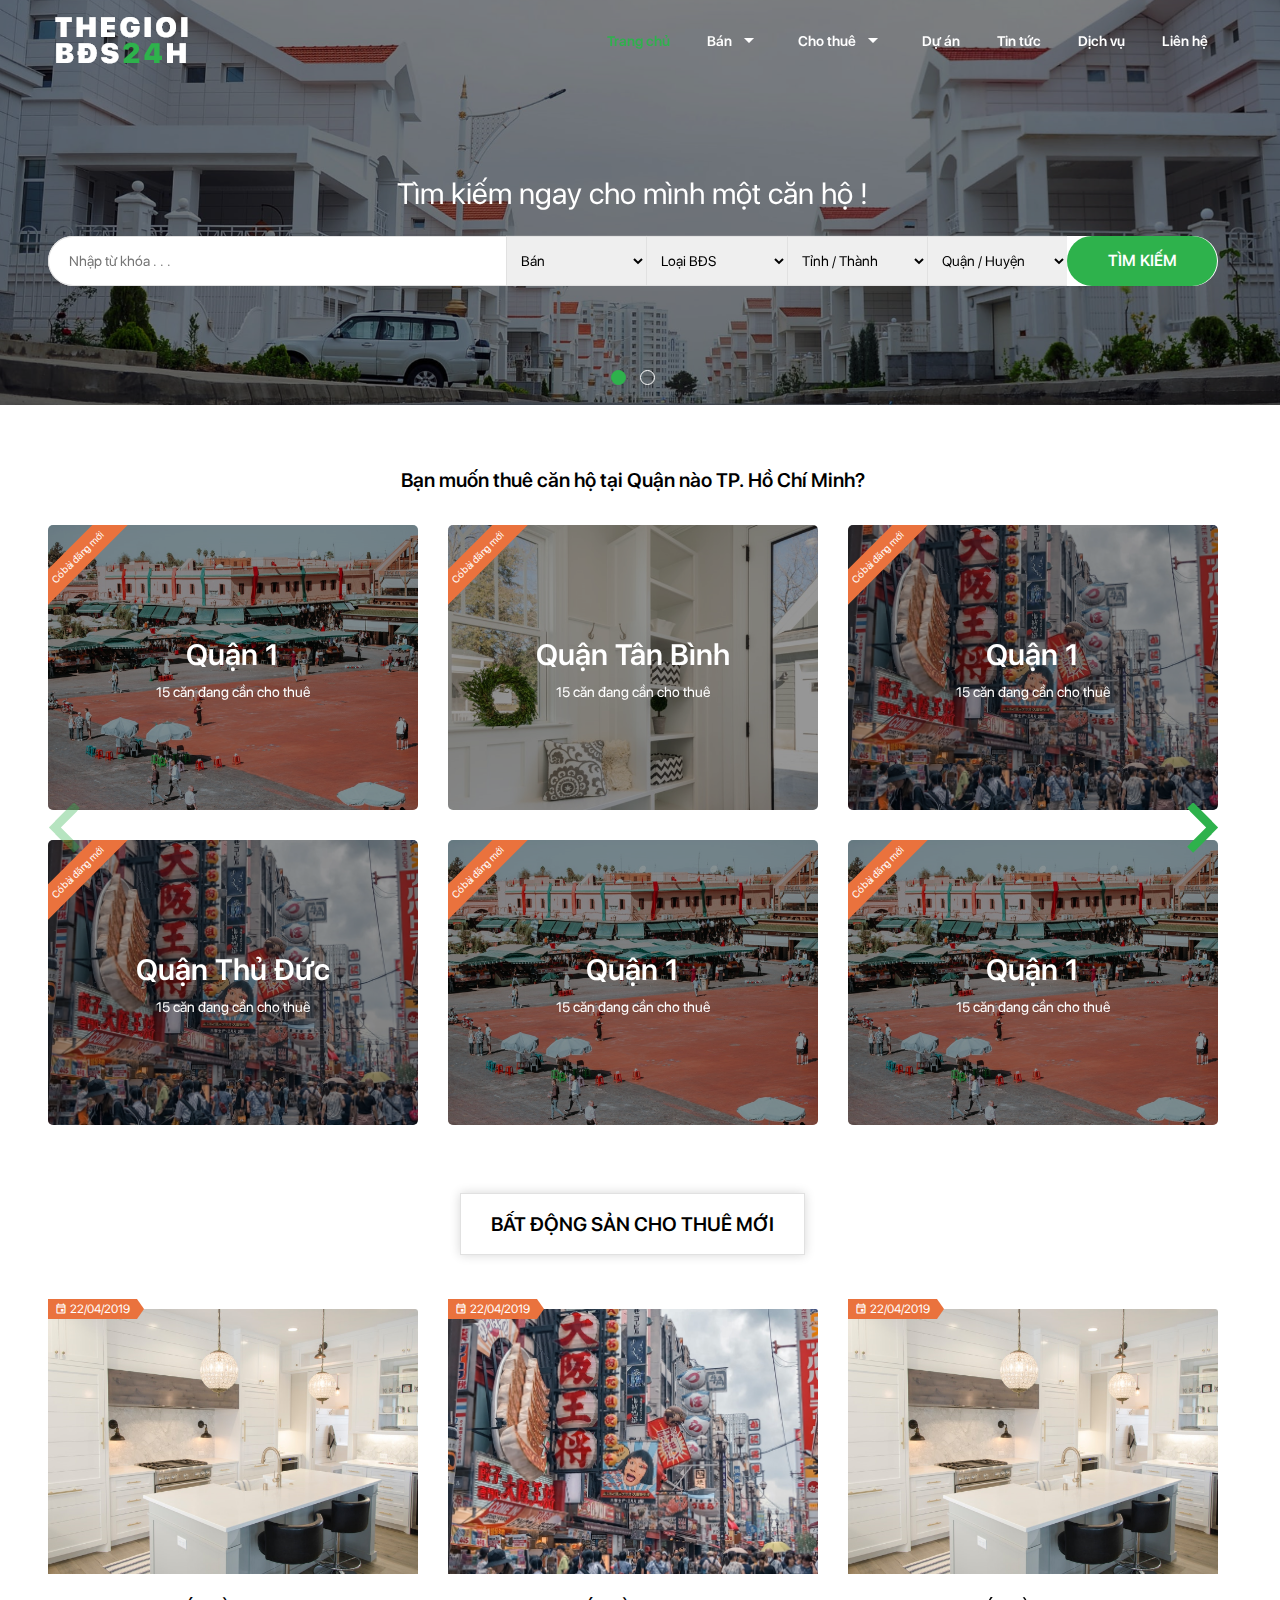
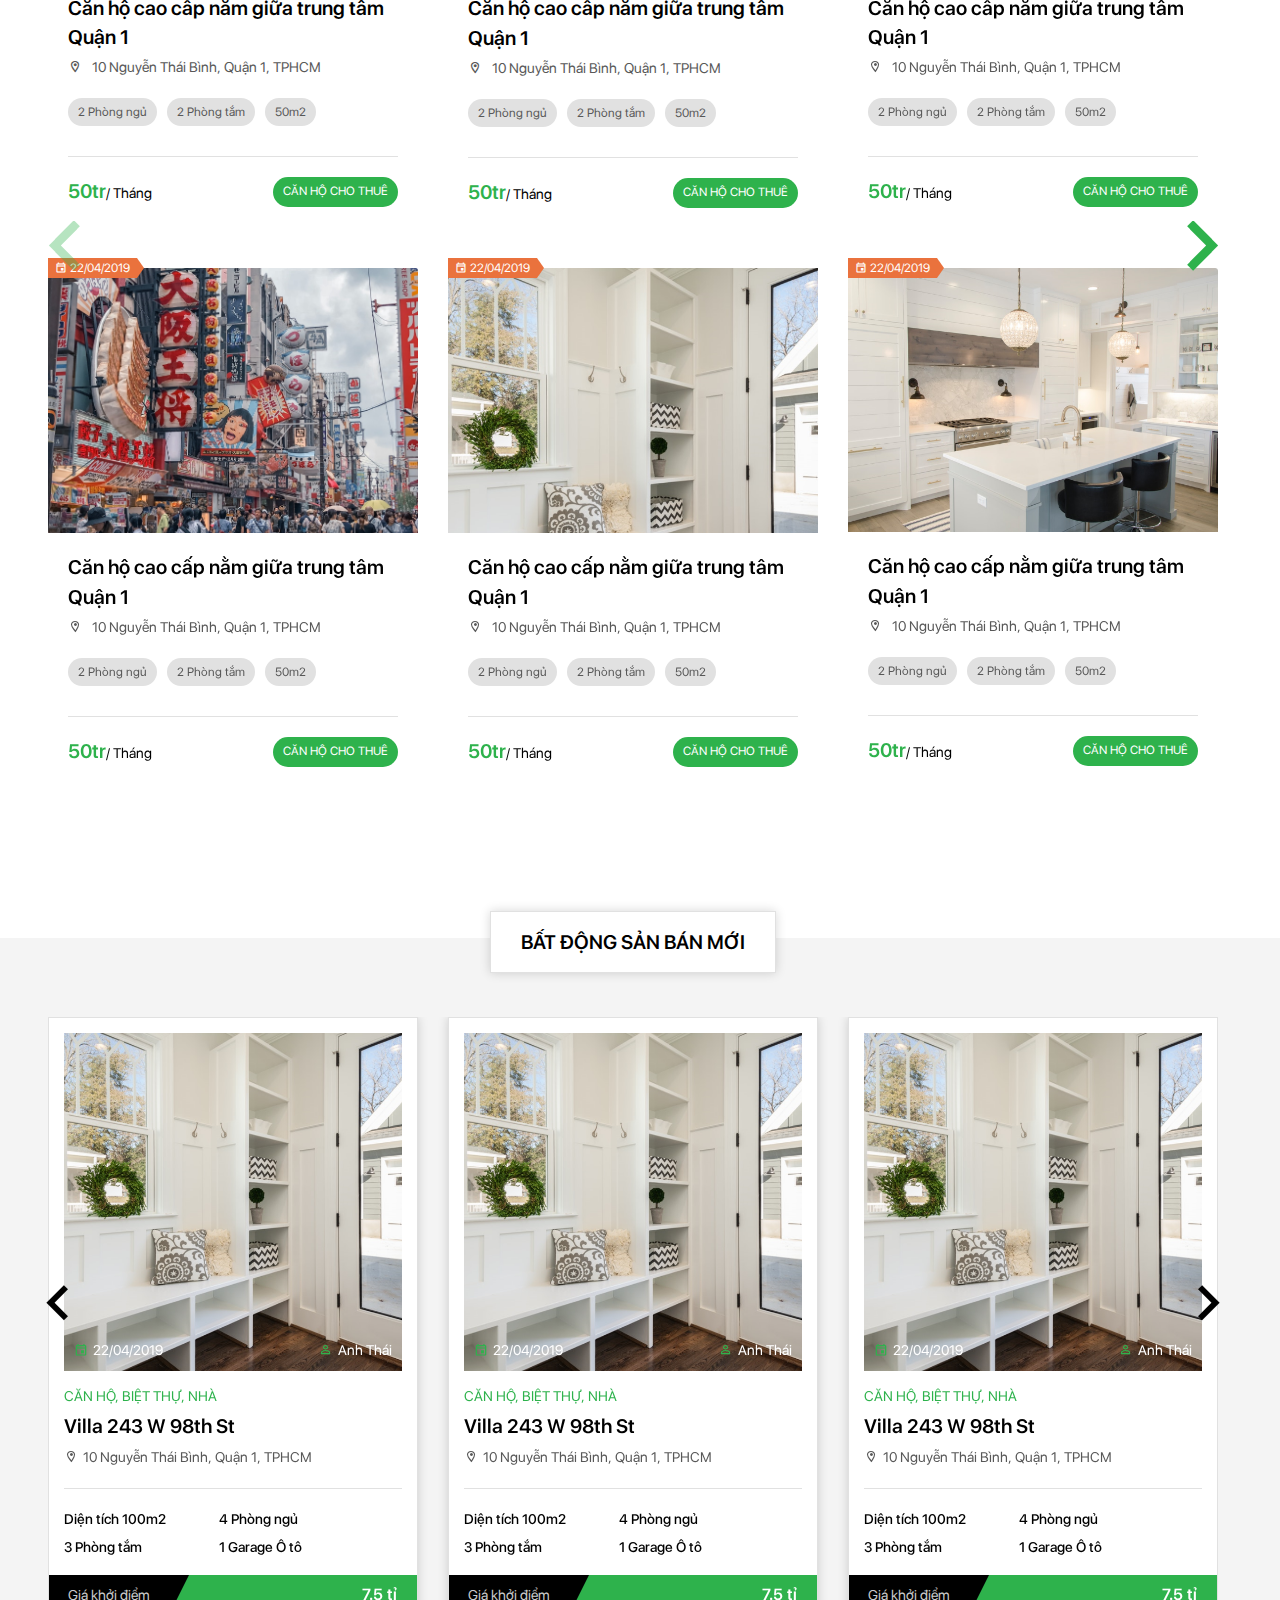
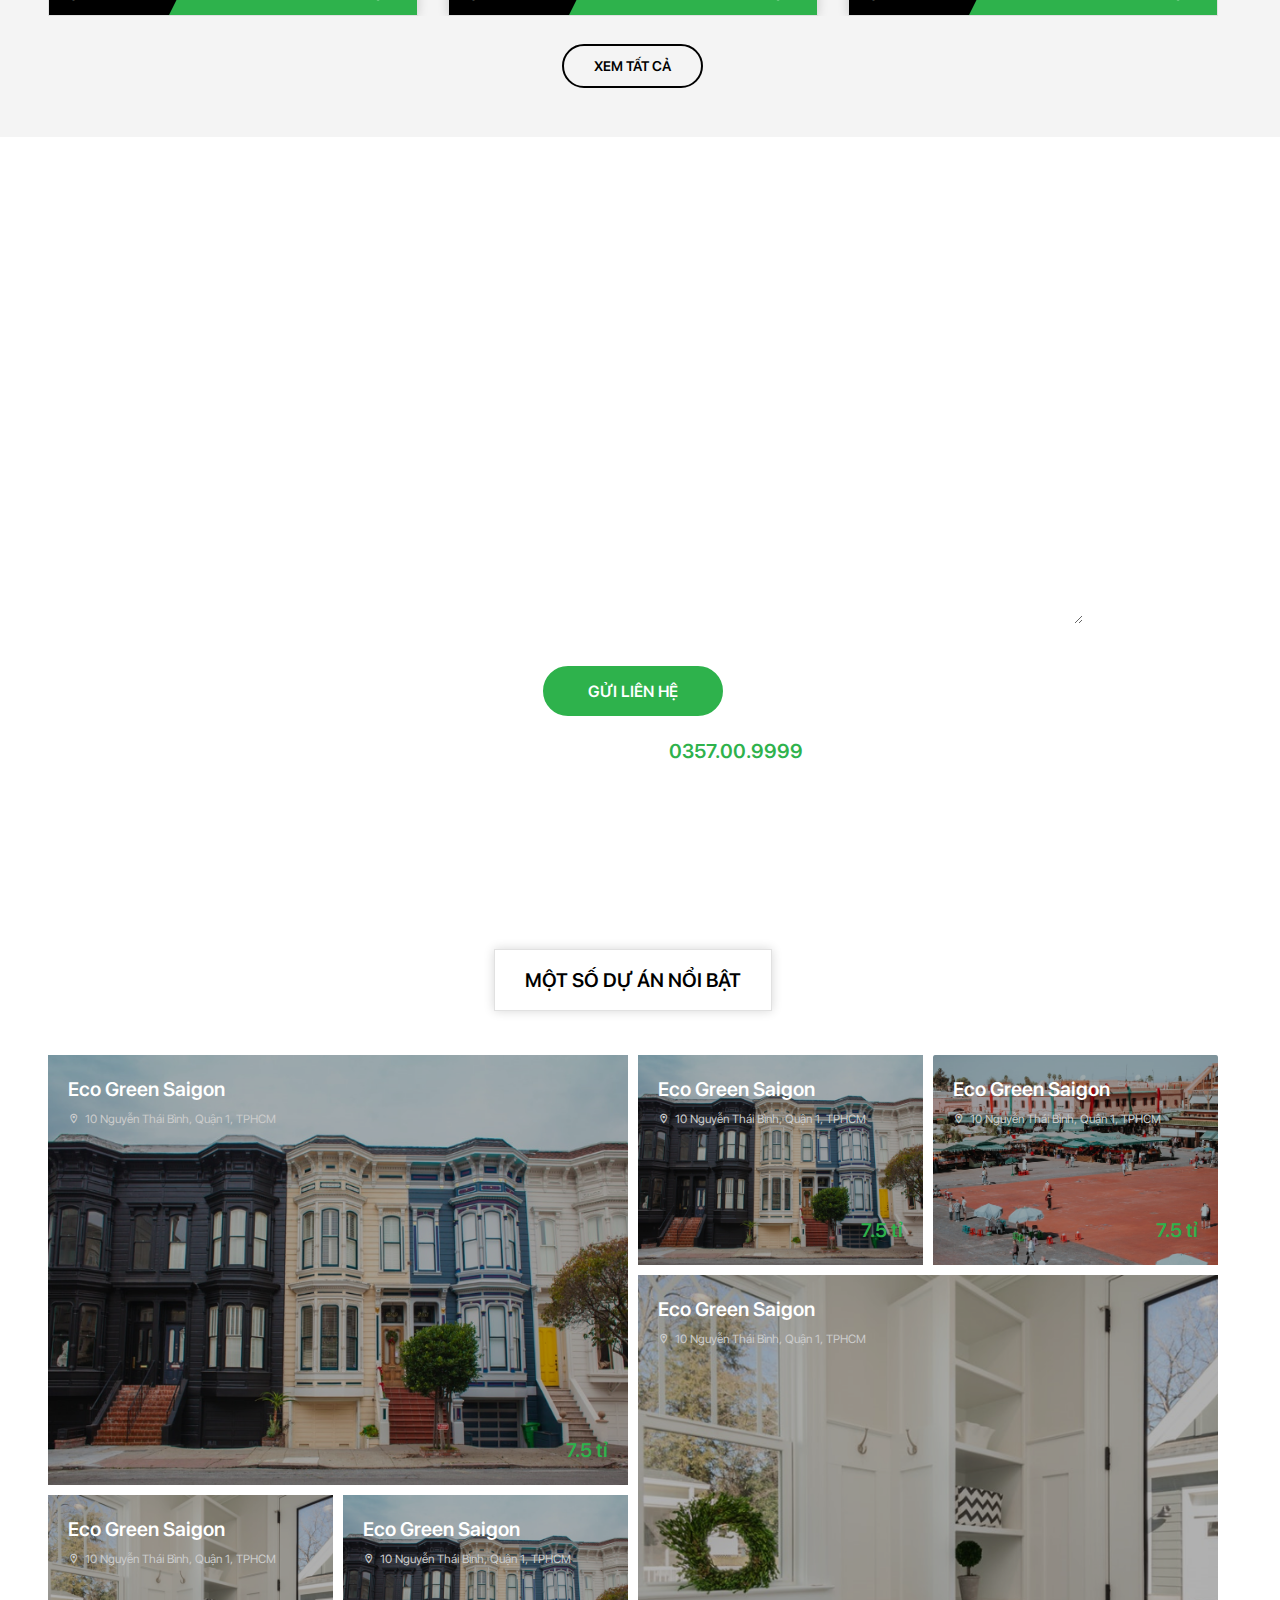
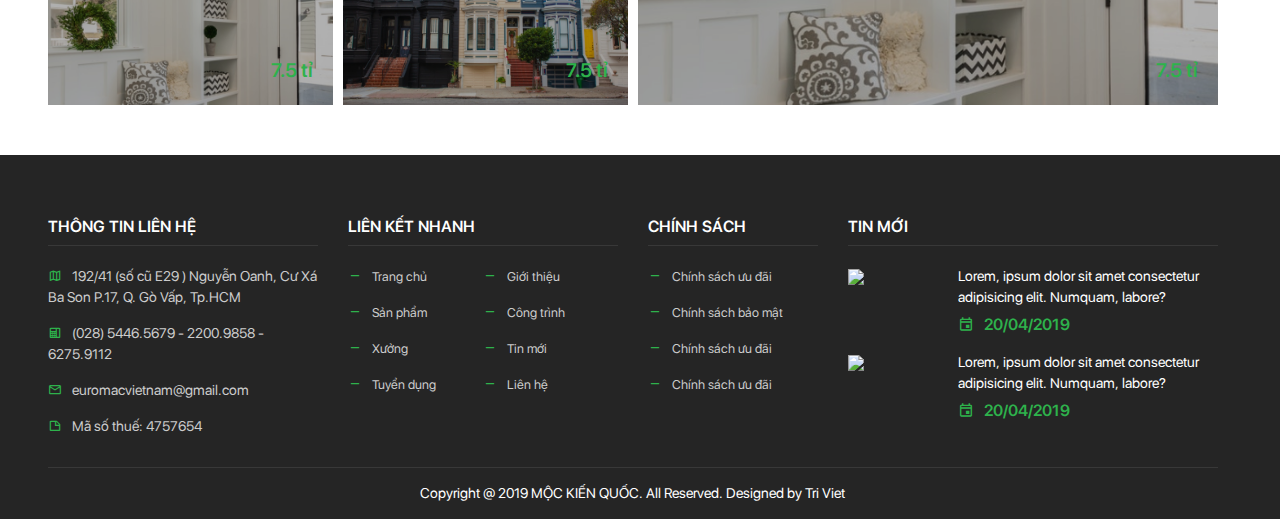
==== view/index.html @ 037c6e0e "Doing Homepage" ====
<!DOCTYPE html>
<html lang="en">
  <head>
    <meta charset="UTF-8"/>
    <meta name="viewport" content="width=device-width, initial-scale=1.0"/>
    <meta http-equiv="X-UA-Compatible" content="ie=edge"/>
    <title>Thế giới Bất động sản 24h</title>
    <link rel="stylesheet" href="../css/bootstrap.min.css"/>
    <link rel="stylesheet" href="../css/mdb.min.css"/>
    <link rel="stylesheet" href="../css/owl.carousel.min.css"/>
    <link rel="stylesheet" href="../css/owl.theme.default.min.css"/>
    <link rel="stylesheet" href="../css/materialdesignicons.min.css"/>
    <link rel="stylesheet" href="../css/jquery.fancybox.min.css"/>
    <link rel="stylesheet" href="../css/swiper.min.css"/>
    <link rel="stylesheet" href="../css/layout.css"/>
    <link rel="shortcut icon" href="../img/favicon.png"/>
  </head>
  <body>
    <div class="go-top" title="Lên đầu trang"><span></span><span></span></div>
    <header>
      <section class="menu wow">
        <div class="container">
          <div class="logo"><a href="index.html"><img src="../img/logo.png"/></a></div>
          <div class="main-menu">
            <ul class="nav">
              <div class="nav-close"><i class="mdi mdi-close d-block d-xl-none"></i></div>
              <li class="nav-item"><a class="nav-link" href="index.html">Trang chủ</a></li>
              <li class="nav-item"><a class="nav-link" href="ban.html">
                   Bán<i class="mdi mdi-menu-down"></i></a>
                <ul>
                  <li><a href="ban.html">Căn hộ bán</a></li>
                  <li><a href="ban.html">Văn phòng bán</a></li>
                  <li><a href="ban.html">Đất bán</a></li>
                  <li><a href="ban.html">Căn hộ bán</a></li>
                  <li><a href="ban.html">Căn hộ bán</a></li>
                </ul>
              </li>
              <li class="nav-item"><a class="nav-link" href="cho-thue.html">
                   Cho thuê<i class="mdi mdi-menu-down"></i></a>
                <ul>
                  <li><a href="cho-thue.html">Căn hộ cho thuê</a></li>
                  <li><a href="cho-thue.html">Siêu thị cho thuê</a></li>
                  <li><a href="cho-thue.html">Đất cho thuê</a></li>
                  <li><a href="cho-thue.html">Căn hộ cho thuê</a></li>
                  <li><a href="cho-thue.html">Căn hộ cho thuê</a></li>
                </ul>
              </li>
              <li class="nav-item"><a class="nav-link" href="du-an.html">Dự án</a></li>
              <li class="nav-item"><a class="nav-link" href="tin-tuc.html">Tin tức</a></li>
              <li class="nav-item"><a class="nav-link" href="dich-vu.html">Dịch vụ</a></li>
              <li class="nav-item"><a class="nav-link" href="lien-he.html">Liên hệ</a></li>
            </ul>
          </div>
        </div>
      </section>
      <div class="overlay-menu"></div>
    </header>
    <article>
      <section class="slider">
        <div class="owl-carousel slider-carousel owl-theme">
          <div class="item"><a href="#"><img src="../img/slider-1.png"/></a></div>
          <div class="item"><a href="#"><img src="../img/slider-1.png"/></a></div>
        </div>
        <div class="search">
          <div class="container">
            <h1>Tìm kiếm ngay cho mình một căn hộ !</h1>
            <form>
              <input type="text" placeholder="Nhập từ khóa . . ."/>
              <select>
                <option>Bán</option>
                <option>Cho thuê</option>
              </select>
              <select>
                <option>Loại BĐS</option>
                <option>Căn hộ cho thuê</option>
                <option>Căn hộ bán</option>
              </select>
              <select>
                <option>Tỉnh / Thành</option>
                <option>TP Hồ Chí Minh</option>
              </select>
              <select>
                <option>Quận / Huyện</option>
                <option>Quận 2</option>
              </select>
              <button type="submit">Tìm kiếm</button>
            </form>
          </div>
        </div>
      </section>
      <section class="rent-suggest">
        <div class="container">
          <h3>Bạn muốn thuê căn hộ tại Quận nào TP. Hồ Chí Minh?</h3>
          <div class="swiper-container swiper-suggest">
            <div class="swiper-wrapper">
              <div class="swiper-slide"><a href="cho-thue.html">
                  <div class="box-suggest"><img src="../img/rent-suggest-1.png"/><span>Có bài đăng mới</span>
                    <div class="box-suggest-detail">
                      <h1>Quận 1</h1>
                      <h5>15 căn đang cần cho thuê</h5>
                    </div>
                  </div></a></div>
              <div class="swiper-slide"><a href="cho-thue.html">
                  <div class="box-suggest"><img src="../img/rent-suggest-2.png"/><span>Có bài đăng mới</span>
                    <div class="box-suggest-detail">
                      <h1>Quận Thủ Đức</h1>
                      <h5>15 căn đang cần cho thuê</h5>
                    </div>
                  </div></a></div>
              <div class="swiper-slide"><a href="cho-thue.html">
                  <div class="box-suggest"><img src="../img/sale-1.png"/><span>Có bài đăng mới</span>
                    <div class="box-suggest-detail">
                      <h1>Quận Tân Bình</h1>
                      <h5>15 căn đang cần cho thuê</h5>
                    </div>
                  </div></a></div>
              <div class="swiper-slide"><a href="cho-thue.html">
                  <div class="box-suggest"><img src="../img/rent-suggest-1.png"/><span>Có bài đăng mới</span>
                    <div class="box-suggest-detail">
                      <h1>Quận 1</h1>
                      <h5>15 căn đang cần cho thuê</h5>
                    </div>
                  </div></a></div>
              <div class="swiper-slide"><a href="cho-thue.html">
                  <div class="box-suggest"><img src="../img/rent-suggest-2.png"/><span>Có bài đăng mới</span>
                    <div class="box-suggest-detail">
                      <h1>Quận 1</h1>
                      <h5>15 căn đang cần cho thuê</h5>
                    </div>
                  </div></a></div>
              <div class="swiper-slide"><a href="cho-thue.html">
                  <div class="box-suggest"><img src="../img/rent-suggest-1.png"/><span>Có bài đăng mới</span>
                    <div class="box-suggest-detail">
                      <h1>Quận 1</h1>
                      <h5>15 căn đang cần cho thuê</h5>
                    </div>
                  </div></a></div>
              <div class="swiper-slide"><a href="cho-thue.html">
                  <div class="box-suggest"><img src="../img/rent-suggest-2.png"/><span>Có bài đăng mới</span>
                    <div class="box-suggest-detail">
                      <h1>Quận 1</h1>
                      <h5>15 căn đang cần cho thuê</h5>
                    </div>
                  </div></a></div>
              <div class="swiper-slide"><a href="cho-thue.html">
                  <div class="box-suggest"><img src="../img/rent-suggest-1.png"/><span>Có bài đăng mới</span>
                    <div class="box-suggest-detail">
                      <h1>Quận 1</h1>
                      <h5>15 căn đang cần cho thuê</h5>
                    </div>
                  </div></a></div>
              <div class="swiper-slide"><a href="cho-thue.html">
                  <div class="box-suggest"><img src="../img/rent-suggest-1.png"/><span>Có bài đăng mới</span>
                    <div class="box-suggest-detail">
                      <h1>Quận 1</h1>
                      <h5>15 căn đang cần cho thuê</h5>
                    </div>
                  </div></a></div>
              <div class="swiper-slide"><a href="cho-thue.html">
                  <div class="box-suggest"><img src="../img/rent-suggest-1.png"/><span>Có bài đăng mới</span>
                    <div class="box-suggest-detail">
                      <h1>Quận 1</h1>
                      <h5>15 căn đang cần cho thuê</h5>
                    </div>
                  </div></a></div>
            </div>
            <div class="swiper-button-next"></div>
            <div class="swiper-button-prev"></div>
          </div>
        </div>
      </section>
      <section class="rent">
        <div class="container">
          <div class="title-page">
            <h3><a>BẤT ĐỘNG SẢN CHO THUÊ mới</a></h3>
          </div>
          <div class="swiper-container swiper-suggest">
            <div class="swiper-wrapper">
              <div class="swiper-slide">
                <div class="box-rent">
                  <div class="box-rent-date"><i class="mdi mdi-calendar-outline"> </i>22/04/2019</div>
                  <div class="box-rent-img"><i class="mdi mdi-image-search-outline" title="Nhấn để phóng to ảnh" data-caption="Căn hộ cao cấp nằm giữa trung tâm Quận 1" data-fancybox="gallery" href="../img/rent-1.png"></i><a href="chi-tiet-cho-thue.png"><img src="../img/rent-1.png"/></a></div>
                  <div class="box-rent-detail">
                    <h3><a href="chi-tiet-cho-thue.png">Căn hộ cao cấp nằm giữa trung tâm Quận 1</a></h3>
                    <h5> <i class="mdi mdi-map-marker-outline"></i>10 Nguyễn Thái Bình, Quận 1, TPHCM</h5>
                    <div class="box-rent-detail-option"><span>2 Phòng ngủ</span><span>2 Phòng tắm</span><span>50m2</span></div>
                  </div>
                  <div class="box-rent-price">
                    <h3>50tr<span>/ Tháng</span></h3>
                    <h6>CĂN HỘ CHO thuê</h6>
                  </div>
                </div>
              </div>
              <div class="swiper-slide">
                <div class="box-rent">
                  <div class="box-rent-date"><i class="mdi mdi-calendar-outline"> </i>22/04/2019</div>
                  <div class="box-rent-img"><i class="mdi mdi-image-search-outline" title="Nhấn để phóng to ảnh" data-caption="Căn hộ cao cấp nằm giữa trung tâm Quận 1" data-fancybox="gallery" href="../img/rent-1.png"></i><a href="chi-tiet-cho-thue.png"><img src="../img/rent-suggest-2.png"/></a></div>
                  <div class="box-rent-detail">
                    <h3><a href="chi-tiet-cho-thue.png">Căn hộ cao cấp nằm giữa trung tâm Quận 1</a></h3>
                    <h5> <i class="mdi mdi-map-marker-outline"></i>10 Nguyễn Thái Bình, Quận 1, TPHCM</h5>
                    <div class="box-rent-detail-option"><span>2 Phòng ngủ</span><span>2 Phòng tắm</span><span>50m2</span></div>
                  </div>
                  <div class="box-rent-price">
                    <h3>50tr<span>/ Tháng</span></h3>
                    <h6>CĂN HỘ CHO thuê</h6>
                  </div>
                </div>
              </div>
              <div class="swiper-slide">
                <div class="box-rent">
                  <div class="box-rent-date"><i class="mdi mdi-calendar-outline"> </i>22/04/2019</div>
                  <div class="box-rent-img"><i class="mdi mdi-image-search-outline" title="Nhấn để phóng to ảnh" data-caption="Căn hộ cao cấp nằm giữa trung tâm Quận 1" data-fancybox="gallery" href="../img/rent-1.png"></i><a href="chi-tiet-cho-thue.png"><img src="../img/rent-suggest-2.png"/></a></div>
                  <div class="box-rent-detail">
                    <h3><a href="chi-tiet-cho-thue.png">Căn hộ cao cấp nằm giữa trung tâm Quận 1</a></h3>
                    <h5> <i class="mdi mdi-map-marker-outline"></i>10 Nguyễn Thái Bình, Quận 1, TPHCM</h5>
                    <div class="box-rent-detail-option"><span>2 Phòng ngủ</span><span>2 Phòng tắm</span><span>50m2</span></div>
                  </div>
                  <div class="box-rent-price">
                    <h3>50tr<span>/ Tháng</span></h3>
                    <h6>CĂN HỘ CHO thuê</h6>
                  </div>
                </div>
              </div>
              <div class="swiper-slide">
                <div class="box-rent">
                  <div class="box-rent-date"><i class="mdi mdi-calendar-outline"> </i>22/04/2019</div>
                  <div class="box-rent-img"><i class="mdi mdi-image-search-outline" title="Nhấn để phóng to ảnh" data-caption="Căn hộ cao cấp nằm giữa trung tâm Quận 1" data-fancybox="gallery" href="../img/rent-1.png"></i><a href="chi-tiet-cho-thue.png"><img src="../img/sale-1.png"/></a></div>
                  <div class="box-rent-detail">
                    <h3><a href="chi-tiet-cho-thue.png">Căn hộ cao cấp nằm giữa trung tâm Quận 1</a></h3>
                    <h5> <i class="mdi mdi-map-marker-outline"></i>10 Nguyễn Thái Bình, Quận 1, TPHCM</h5>
                    <div class="box-rent-detail-option"><span>2 Phòng ngủ</span><span>2 Phòng tắm</span><span>50m2</span></div>
                  </div>
                  <div class="box-rent-price">
                    <h3>50tr<span>/ Tháng</span></h3>
                    <h6>CĂN HỘ CHO thuê</h6>
                  </div>
                </div>
              </div>
              <div class="swiper-slide">
                <div class="box-rent">
                  <div class="box-rent-date"><i class="mdi mdi-calendar-outline"> </i>22/04/2019</div>
                  <div class="box-rent-img"><i class="mdi mdi-image-search-outline" title="Nhấn để phóng to ảnh" data-caption="Căn hộ cao cấp nằm giữa trung tâm Quận 1" data-fancybox="gallery" href="../img/rent-1.png"></i><a href="chi-tiet-cho-thue.png"><img src="../img/rent-1.png"/></a></div>
                  <div class="box-rent-detail">
                    <h3><a href="chi-tiet-cho-thue.png">Căn hộ cao cấp nằm giữa trung tâm Quận 1</a></h3>
                    <h5> <i class="mdi mdi-map-marker-outline"></i>10 Nguyễn Thái Bình, Quận 1, TPHCM</h5>
                    <div class="box-rent-detail-option"><span>2 Phòng ngủ</span><span>2 Phòng tắm</span><span>50m2</span></div>
                  </div>
                  <div class="box-rent-price">
                    <h3>50tr<span>/ Tháng</span></h3>
                    <h6>CĂN HỘ CHO thuê</h6>
                  </div>
                </div>
              </div>
              <div class="swiper-slide">
                <div class="box-rent">
                  <div class="box-rent-date"><i class="mdi mdi-calendar-outline"> </i>22/04/2019</div>
                  <div class="box-rent-img"><i class="mdi mdi-image-search-outline" title="Nhấn để phóng to ảnh" data-caption="Căn hộ cao cấp nằm giữa trung tâm Quận 1" data-fancybox="gallery" href="../img/rent-1.png"></i><a href="chi-tiet-cho-thue.png"><img src="../img/rent-1.png"/></a></div>
                  <div class="box-rent-detail">
                    <h3><a href="chi-tiet-cho-thue.png">Căn hộ cao cấp nằm giữa trung tâm Quận 1</a></h3>
                    <h5> <i class="mdi mdi-map-marker-outline"></i>10 Nguyễn Thái Bình, Quận 1, TPHCM</h5>
                    <div class="box-rent-detail-option"><span>2 Phòng ngủ</span><span>2 Phòng tắm</span><span>50m2</span></div>
                  </div>
                  <div class="box-rent-price">
                    <h3>50tr<span>/ Tháng</span></h3>
                    <h6>CĂN HỘ CHO thuê</h6>
                  </div>
                </div>
              </div>
              <div class="swiper-slide">
                <div class="box-rent">
                  <div class="box-rent-date"><i class="mdi mdi-calendar-outline"> </i>22/04/2019</div>
                  <div class="box-rent-img"><i class="mdi mdi-image-search-outline" title="Nhấn để phóng to ảnh" data-caption="Căn hộ cao cấp nằm giữa trung tâm Quận 1" data-fancybox="gallery" href="../img/rent-1.png"></i><a href="chi-tiet-cho-thue.png"><img src="../img/rent-1.png"/></a></div>
                  <div class="box-rent-detail">
                    <h3><a href="chi-tiet-cho-thue.png">Căn hộ cao cấp nằm giữa trung tâm Quận 1</a></h3>
                    <h5> <i class="mdi mdi-map-marker-outline"></i>10 Nguyễn Thái Bình, Quận 1, TPHCM</h5>
                    <div class="box-rent-detail-option"><span>2 Phòng ngủ</span><span>2 Phòng tắm</span><span>50m2</span></div>
                  </div>
                  <div class="box-rent-price">
                    <h3>50tr<span>/ Tháng</span></h3>
                    <h6>CĂN HỘ CHO thuê</h6>
                  </div>
                </div>
              </div>
            </div>
            <div class="swiper-button-next"></div>
            <div class="swiper-button-prev"></div>
          </div>
          <div class="rent-all"><a href="cho-thue.html">Xem tất cả</a></div>
        </div>
      </section>
      <section class="sale">
        <div class="container">
          <div class="title-page">
            <h3><a>BẤT ĐỘNG SẢN bán mới</a></h3>
          </div>
          <div class="owl-carousel sale-carousel owl-theme">
            <div class="item">
              <div class="box-sale">
                <div class="box-sale-img">
                  <div class="date"><i class="mdi mdi-calendar-outline"></i>22/04/2019</div>
                  <div class="user"><i class="mdi mdi-account-outline"></i>Anh Thái</div>
                  <div class="zoom"><i class="mdi mdi-image-search-outline" title="Nhấn để phóng to ảnh" data-caption="Villa 243 W 98th St" data-fancybox="gallery" href="../img/sale-1.png"></i></div><a href="chi-tiet-ban.html"><img src="../img/sale-1.png"/></a>
                </div>
                <div class="box-sale-detail">
                  <h5>Căn hộ, Biệt thự, Nhà</h5>
                  <h3> <a href="chi-tiet-ban.html">Villa 243 W 98th St</a></h3>
                  <p><i class="mdi mdi-map-marker-outline"></i>10 Nguyễn Thái Bình, Quận 1, TPHCM</p>
                  <div class="box-sale-detail-option">
                    <ul>
                      <li>Diện tích 100m2</li>
                      <li>4 Phòng ngủ</li>
                      <li>3 Phòng tắm</li>
                      <li>1 Garage Ô tô</li>
                    </ul>
                  </div>
                </div>
                <div class="box-sale-price">
                  <h5>Giá khởi điểm</h5>
                  <h4>7.5 tỉ</h4>
                </div>
              </div>
            </div>
            <div class="item">
              <div class="box-sale">
                <div class="box-sale-img">
                  <div class="date"><i class="mdi mdi-calendar-outline"></i>22/04/2019</div>
                  <div class="user"><i class="mdi mdi-account-outline"></i>Anh Thái</div>
                  <div class="zoom"><i class="mdi mdi-image-search-outline" title="Nhấn để phóng to ảnh" data-caption="Villa 243 W 98th St" data-fancybox="gallery" href="../img/sale-1.png"></i></div><a href="chi-tiet-ban.html"><img src="../img/sale-1.png"/></a>
                </div>
                <div class="box-sale-detail">
                  <h5>Căn hộ, Biệt thự, Nhà</h5>
                  <h3> <a href="chi-tiet-ban.html">Villa 243 W 98th St</a></h3>
                  <p><i class="mdi mdi-map-marker-outline"></i>10 Nguyễn Thái Bình, Quận 1, TPHCM</p>
                  <div class="box-sale-detail-option">
                    <ul>
                      <li>Diện tích 100m2</li>
                      <li>4 Phòng ngủ</li>
                      <li>3 Phòng tắm</li>
                      <li>1 Garage Ô tô</li>
                    </ul>
                  </div>
                </div>
                <div class="box-sale-price">
                  <h5>Giá khởi điểm</h5>
                  <h4>7.5 tỉ</h4>
                </div>
              </div>
            </div>
            <div class="item">
              <div class="box-sale">
                <div class="box-sale-img">
                  <div class="date"><i class="mdi mdi-calendar-outline"></i>22/04/2019</div>
                  <div class="user"><i class="mdi mdi-account-outline"></i>Anh Thái</div>
                  <div class="zoom"><i class="mdi mdi-image-search-outline" title="Nhấn để phóng to ảnh" data-caption="Villa 243 W 98th St" data-fancybox="gallery" href="../img/sale-1.png"></i></div><a href="chi-tiet-ban.html"><img src="../img/sale-1.png"/></a>
                </div>
                <div class="box-sale-detail">
                  <h5>Căn hộ, Biệt thự, Nhà</h5>
                  <h3> <a href="chi-tiet-ban.html">Villa 243 W 98th St</a></h3>
                  <p><i class="mdi mdi-map-marker-outline"></i>10 Nguyễn Thái Bình, Quận 1, TPHCM</p>
                  <div class="box-sale-detail-option">
                    <ul>
                      <li>Diện tích 100m2</li>
                      <li>4 Phòng ngủ</li>
                      <li>3 Phòng tắm</li>
                      <li>1 Garage Ô tô</li>
                    </ul>
                  </div>
                </div>
                <div class="box-sale-price">
                  <h5>Giá khởi điểm</h5>
                  <h4>7.5 tỉ</h4>
                </div>
              </div>
            </div>
            <div class="item">
              <div class="box-sale">
                <div class="box-sale-img">
                  <div class="date"><i class="mdi mdi-calendar-outline"></i>22/04/2019</div>
                  <div class="user"><i class="mdi mdi-account-outline"></i>Anh Thái</div>
                  <div class="zoom"><i class="mdi mdi-image-search-outline" title="Nhấn để phóng to ảnh" data-caption="Villa 243 W 98th St" data-fancybox="gallery" href="../img/sale-1.png"></i></div><a href="chi-tiet-ban.html"><img src="../img/sale-1.png"/></a>
                </div>
                <div class="box-sale-detail">
                  <h5>Căn hộ, Biệt thự, Nhà</h5>
                  <h3> <a href="chi-tiet-ban.html">Villa 243 W 98th St</a></h3>
                  <p><i class="mdi mdi-map-marker-outline"></i>10 Nguyễn Thái Bình, Quận 1, TPHCM</p>
                  <div class="box-sale-detail-option">
                    <ul>
                      <li>Diện tích 100m2</li>
                      <li>4 Phòng ngủ</li>
                      <li>3 Phòng tắm</li>
                      <li>1 Garage Ô tô</li>
                    </ul>
                  </div>
                </div>
                <div class="box-sale-price">
                  <h5>Giá khởi điểm</h5>
                  <h4>7.5 tỉ</h4>
                </div>
              </div>
            </div>
            <div class="item">
              <div class="box-sale">
                <div class="box-sale-img">
                  <div class="date"><i class="mdi mdi-calendar-outline"></i>22/04/2019</div>
                  <div class="user"><i class="mdi mdi-account-outline"></i>Anh Thái</div>
                  <div class="zoom"><i class="mdi mdi-image-search-outline" title="Nhấn để phóng to ảnh" data-caption="Villa 243 W 98th St" data-fancybox="gallery" href="../img/sale-1.png"></i></div><a href="chi-tiet-ban.html"><img src="../img/rent-1.png"/></a>
                </div>
                <div class="box-sale-detail">
                  <h5>Căn hộ, Biệt thự, Nhà</h5>
                  <h3> <a href="chi-tiet-ban.html">Villa 243 W 98th St</a></h3>
                  <p><i class="mdi mdi-map-marker-outline"></i>10 Nguyễn Thái Bình, Quận 1, TPHCM</p>
                  <div class="box-sale-detail-option">
                    <ul>
                      <li>Diện tích 100m2</li>
                      <li>4 Phòng ngủ</li>
                      <li>3 Phòng tắm</li>
                      <li>1 Garage Ô tô</li>
                    </ul>
                  </div>
                </div>
                <div class="box-sale-price">
                  <h5>Giá khởi điểm</h5>
                  <h4>7.5 tỉ</h4>
                </div>
              </div>
            </div>
          </div>
          <div class="sale-all"><a href="ban.html">Xem tất cả</a></div>
        </div>
      </section>
      <section class="contact-home">
        <div class="container">
          <h1>BẠN ĐANG CẦN BÁN HOẶC CHO THUÊ BẤT ĐỘNG SẢN?</h1>
          <h4>Mau chóng gửi thư về cho chúng tôi</h4>
          <form> 
            <input type="text" placeholder="Họ tên:"/>
            <input type="text" placeholder="Số điện thoại:"/>
            <input type="text" placeholder="Email:"/>
            <textarea placeholder="Lời nhắn:"></textarea>
            <button type="submit">Gửi liên hệ</button>
          </form>
          <h5>Hoặc liên hệ trực tiếp qua hotline: <span>0357.00.9999</span></h5>
        </div>
      </section>
      <section class="project">
        <div class="container">
          <div class="title-page">
            <h3><a>MỘT SỐ dự án nổi bật</a></h3>
          </div>
          <div class="project-zone">
            <div class="box-project"><a href="chi-tiet-du-an.html"><img src="../img/project-1.png"/>
                <div class="box-project-detail">
                  <h3>Eco Green Saigon</h3>
                  <h6><i class="mdi mdi-map-marker-outline"></i>10 Nguyễn Thái Bình, Quận 1, TPHCM</h6>
                </div>
                <div class="box-project-price">
                  <h3>7.5 tỉ</h3>
                </div><span></span></a></div>
            <div class="box-project"><a href="chi-tiet-du-an.html"><img src="../img/project-1.png"/>
                <div class="box-project-detail">
                  <h3>Eco Green Saigon</h3>
                  <h6><i class="mdi mdi-map-marker-outline"></i>10 Nguyễn Thái Bình, Quận 1, TPHCM</h6>
                </div>
                <div class="box-project-price">
                  <h3>7.5 tỉ</h3>
                </div><span></span></a></div>
            <div class="box-project"><a href="chi-tiet-du-an.html"><img src="../img/rent-suggest-1.png"/>
                <div class="box-project-detail">
                  <h3>Eco Green Saigon</h3>
                  <h6><i class="mdi mdi-map-marker-outline"></i>10 Nguyễn Thái Bình, Quận 1, TPHCM</h6>
                </div>
                <div class="box-project-price">
                  <h3>7.5 tỉ</h3>
                </div><span></span></a></div>
            <div class="box-project"><a href="chi-tiet-du-an.html"><img src="../img/sale-1.png"/>
                <div class="box-project-detail">
                  <h3>Eco Green Saigon</h3>
                  <h6><i class="mdi mdi-map-marker-outline"></i>10 Nguyễn Thái Bình, Quận 1, TPHCM</h6>
                </div>
                <div class="box-project-price">
                  <h3>7.5 tỉ</h3>
                </div><span></span></a></div>
            <div class="box-project"><a href="chi-tiet-du-an.html"><img src="../img/project-1.png"/>
                <div class="box-project-detail">
                  <h3>Eco Green Saigon</h3>
                  <h6><i class="mdi mdi-map-marker-outline"></i>10 Nguyễn Thái Bình, Quận 1, TPHCM</h6>
                </div>
                <div class="box-project-price">
                  <h3>7.5 tỉ</h3>
                </div><span></span></a></div>
            <div class="box-project"><a href="chi-tiet-du-an.html"><img src="../img/sale-1.png"/>
                <div class="box-project-detail">
                  <h3>Eco Green Saigon</h3>
                  <h6><i class="mdi mdi-map-marker-outline"></i>10 Nguyễn Thái Bình, Quận 1, TPHCM</h6>
                </div>
                <div class="box-project-price">
                  <h3>7.5 tỉ</h3>
                </div><span></span></a></div>
          </div>
        </div>
      </section>
    </article>
    <section class="footer">
      <div class="container">
        <div class="row">
          <div class="col-xl-3 col-lg-4 col-sm-6">
            <div class="contact">
              <h4>
                 thông tin liên hệ<i class="mdi mdi-chevron-down"></i></h4>
              <ul>
                <li><i class="mdi mdi-map-outline"></i>192/41 (số cũ E29 ) Nguyễn Oanh, Cư Xá Ba Son P.17, Q. Gò Vấp, Tp.HCM </li>
                <li><i class="mdi mdi-deskphone"></i>(028) 5446.5679 - 2200.9858 - 6275.9112</li>
                <li><i class="mdi mdi-email-outline"></i>euromacvietnam@gmail.com</li>
                <li><i class="mdi mdi-note-outline"></i>Mã số thuế: 4757654</li>
              </ul>
            </div>
          </div>
          <div class="col-xl-3 col-lg-4 col-sm-6">
            <div class="link">
              <h4>
                 Liên kết nhanh<i class="mdi mdi-chevron-down"></i></h4>
              <ul>
                <li><a href="index.html"><i class="mdi mdi-minus"></i>Trang chủ</a></li>
                <li><a href="gioi-thieu.html"><i class="mdi mdi-minus"></i>Giới thiệu</a></li>
                <li><a href="index.html"><i class="mdi mdi-minus"></i>Sản phẩm</a></li>
                <li><a href="index.html"><i class="mdi mdi-minus"></i>Công trình</a></li>
                <li><a href="index.html"><i class="mdi mdi-minus"></i>Xưởng</a></li>
                <li><a href="index.html"><i class="mdi mdi-minus"></i>Tin mới</a></li>
                <li><a href="index.html"><i class="mdi mdi-minus"></i>Tuyển dụng</a></li>
                <li><a href="index.html"><i class="mdi mdi-minus"></i>Liên hệ</a></li>
              </ul>
            </div>
          </div>
          <div class="col-xl-2 col-lg-4 col-sm-6">
            <div class="policy">
              <h4>
                 Chính sách<i class="mdi mdi-chevron-down"></i></h4>
              <ul>
                <li><a href="index.html"><i class="mdi mdi-minus"></i>Chính sách ưu đãi</a></li>
                <li><a href="gioi-thieu.html"><i class="mdi mdi-minus"></i>Chính sách bảo mật</a></li>
                <li><a href="index.html"><i class="mdi mdi-minus"></i>Chính sách ưu đãi</a></li>
                <li><a href="index.html"><i class="mdi mdi-minus"></i>Chính sách ưu đãi</a></li>
              </ul>
            </div>
          </div>
          <div class="col-xl-4 col-lg-4 col-sm-6">
            <div class="news">
              <h4>
                 tin mới<i class="mdi mdi-chevron-down"></i></h4>
              <div class="box-news">
                <div class="box-news-img"><a href="chi-tiet-tin-tuc.html"><img src="../img/news-1.png"/></a></div>
                <div class="box-news-detail">
                  <h5> <a href="chi-tiet-tin-tuc.html">Lorem, ipsum dolor sit amet consectetur adipisicing elit. Numquam, labore?</a></h5>
                  <h4><i class="mdi mdi-calendar-outline"></i>20/04/2019</h4>
                </div>
              </div>
              <div class="box-news">
                <div class="box-news-img"><a href="chi-tiet-tin-tuc.html"><img src="../img/news-1.png"/></a></div>
                <div class="box-news-detail">
                  <h5> <a href="chi-tiet-tin-tuc.html">Lorem, ipsum dolor sit amet consectetur adipisicing elit. Numquam, labore?</a></h5>
                  <h4><i class="mdi mdi-calendar-outline"></i>20/04/2019</h4>
                </div>
              </div>
            </div>
          </div>
        </div>
        <div class="copyright text-center">
          <h5>Copyright @ 2019 MỘC KIẾN QUỐC. All Reserved. Designed by Tri Viet</h5>
        </div>
      </div>
    </section>
    <script src="../js/jquery-3.3.1.min.js"></script>
    <script src="../js/bootstrap.min.js"></script>
    <script src="../js/mdb.min.js"></script>
    <script src="../js/owl.carousel.min.js"></script>
    <script src="../js/jquery.hoverdir.js"></script>
    <script src="../js/modernizr.custom.97074.js"></script>
    <script src="../js/jquery.fancybox.min.js"></script>
    <script src="../js/swiper.min.js"></script>
    <script src="../js/layout.js"></script>
  </body>
</html>
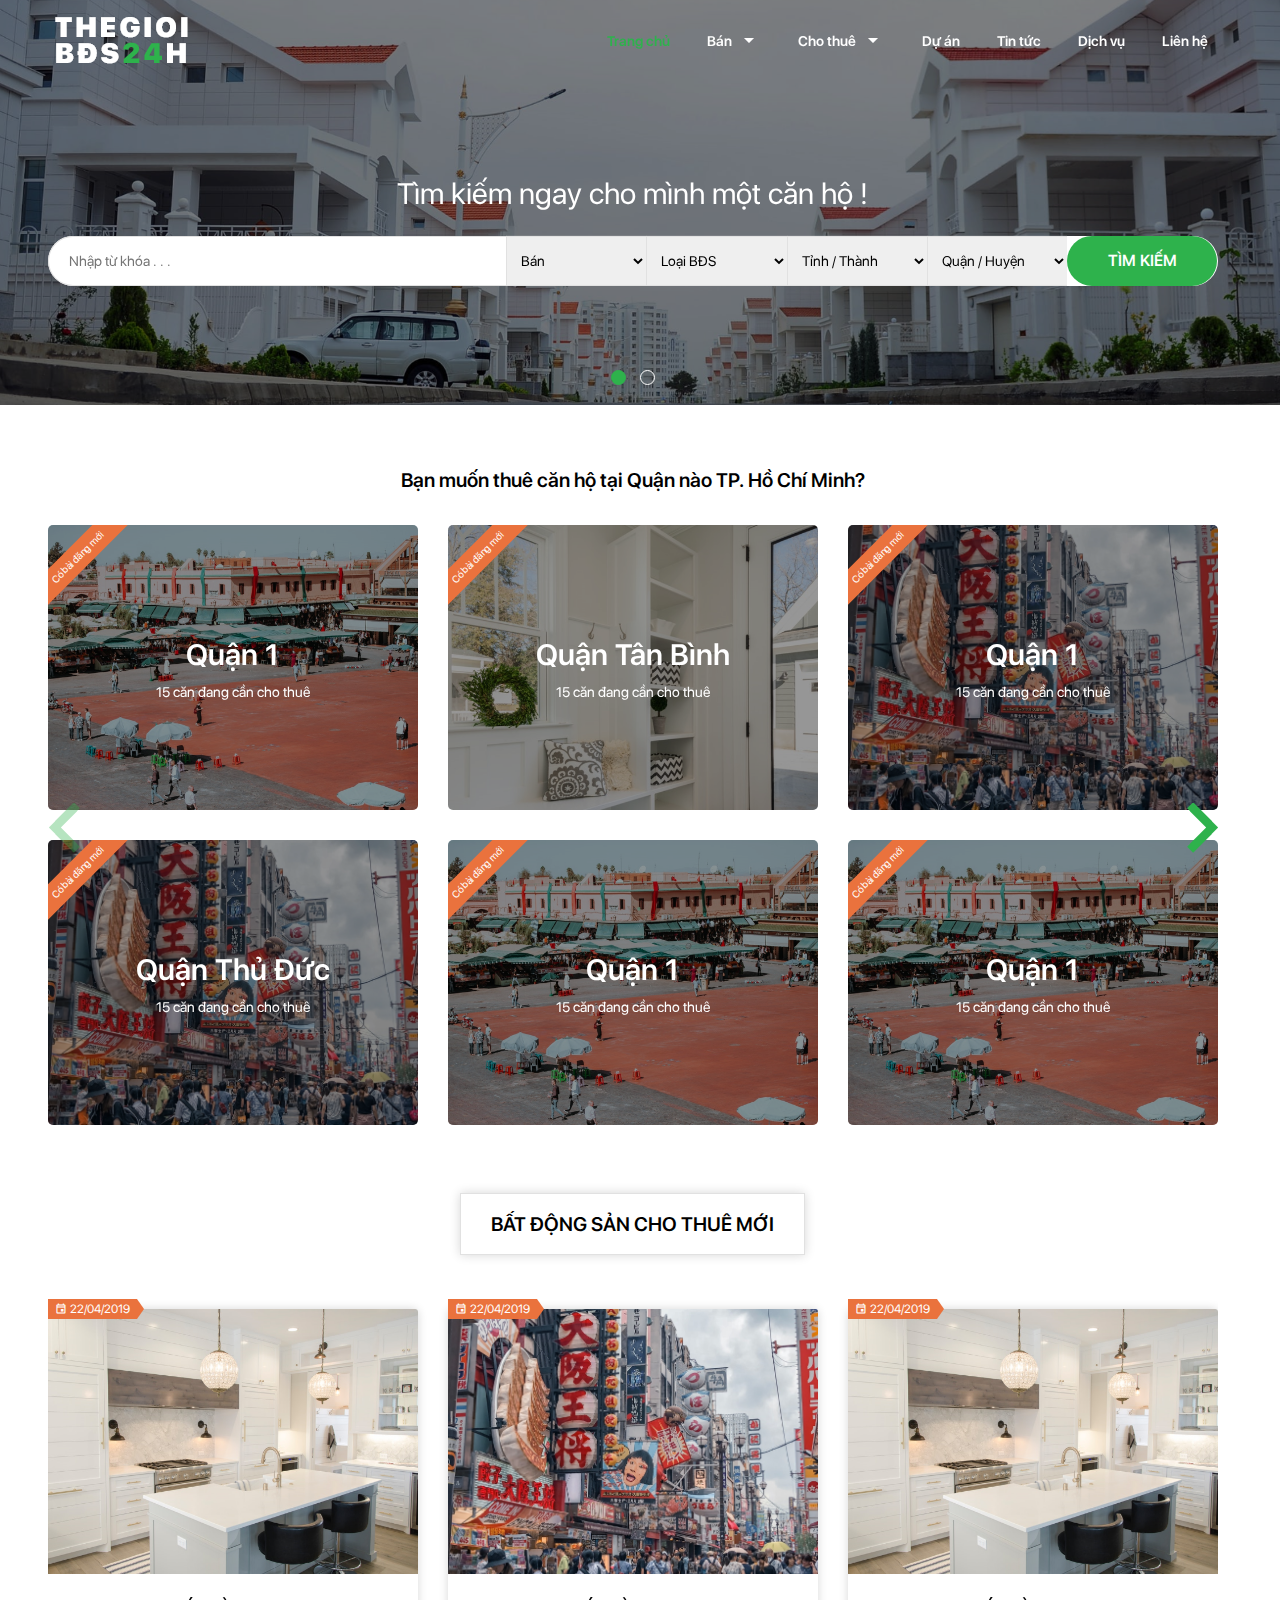
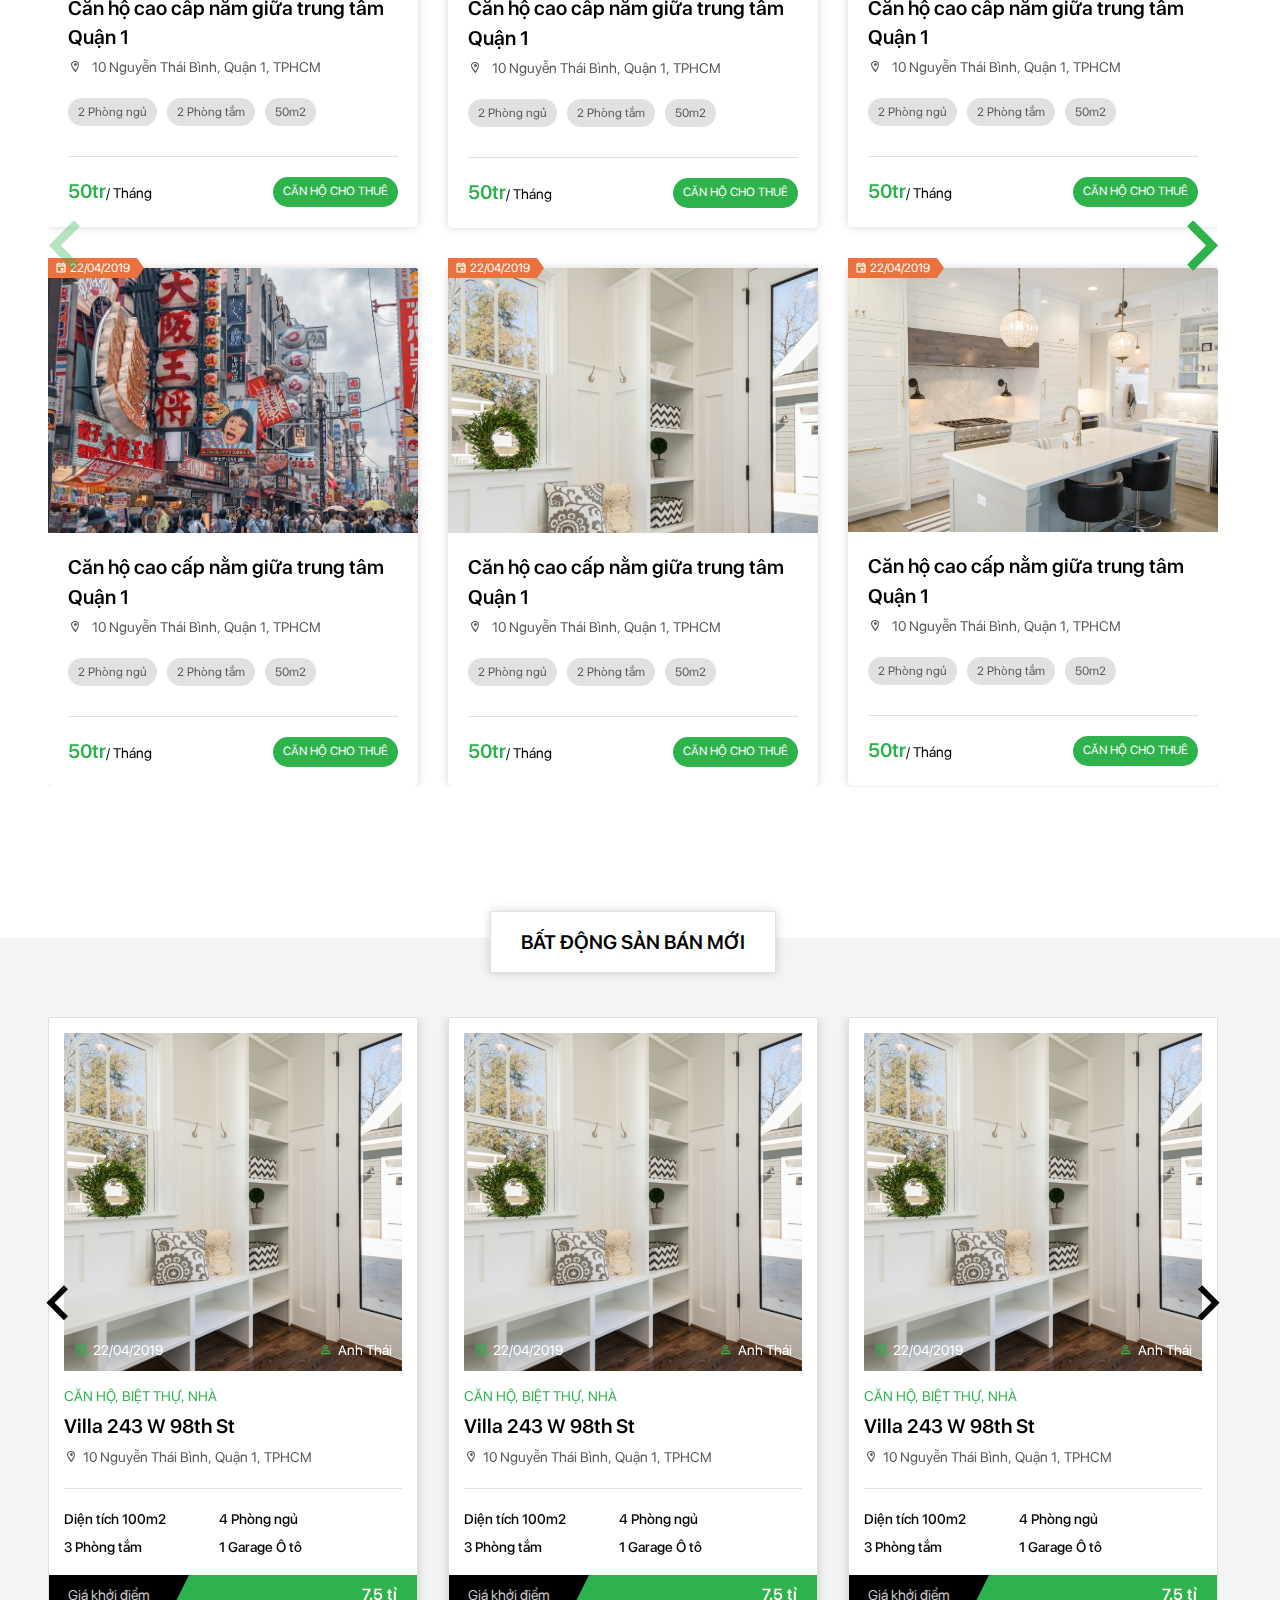
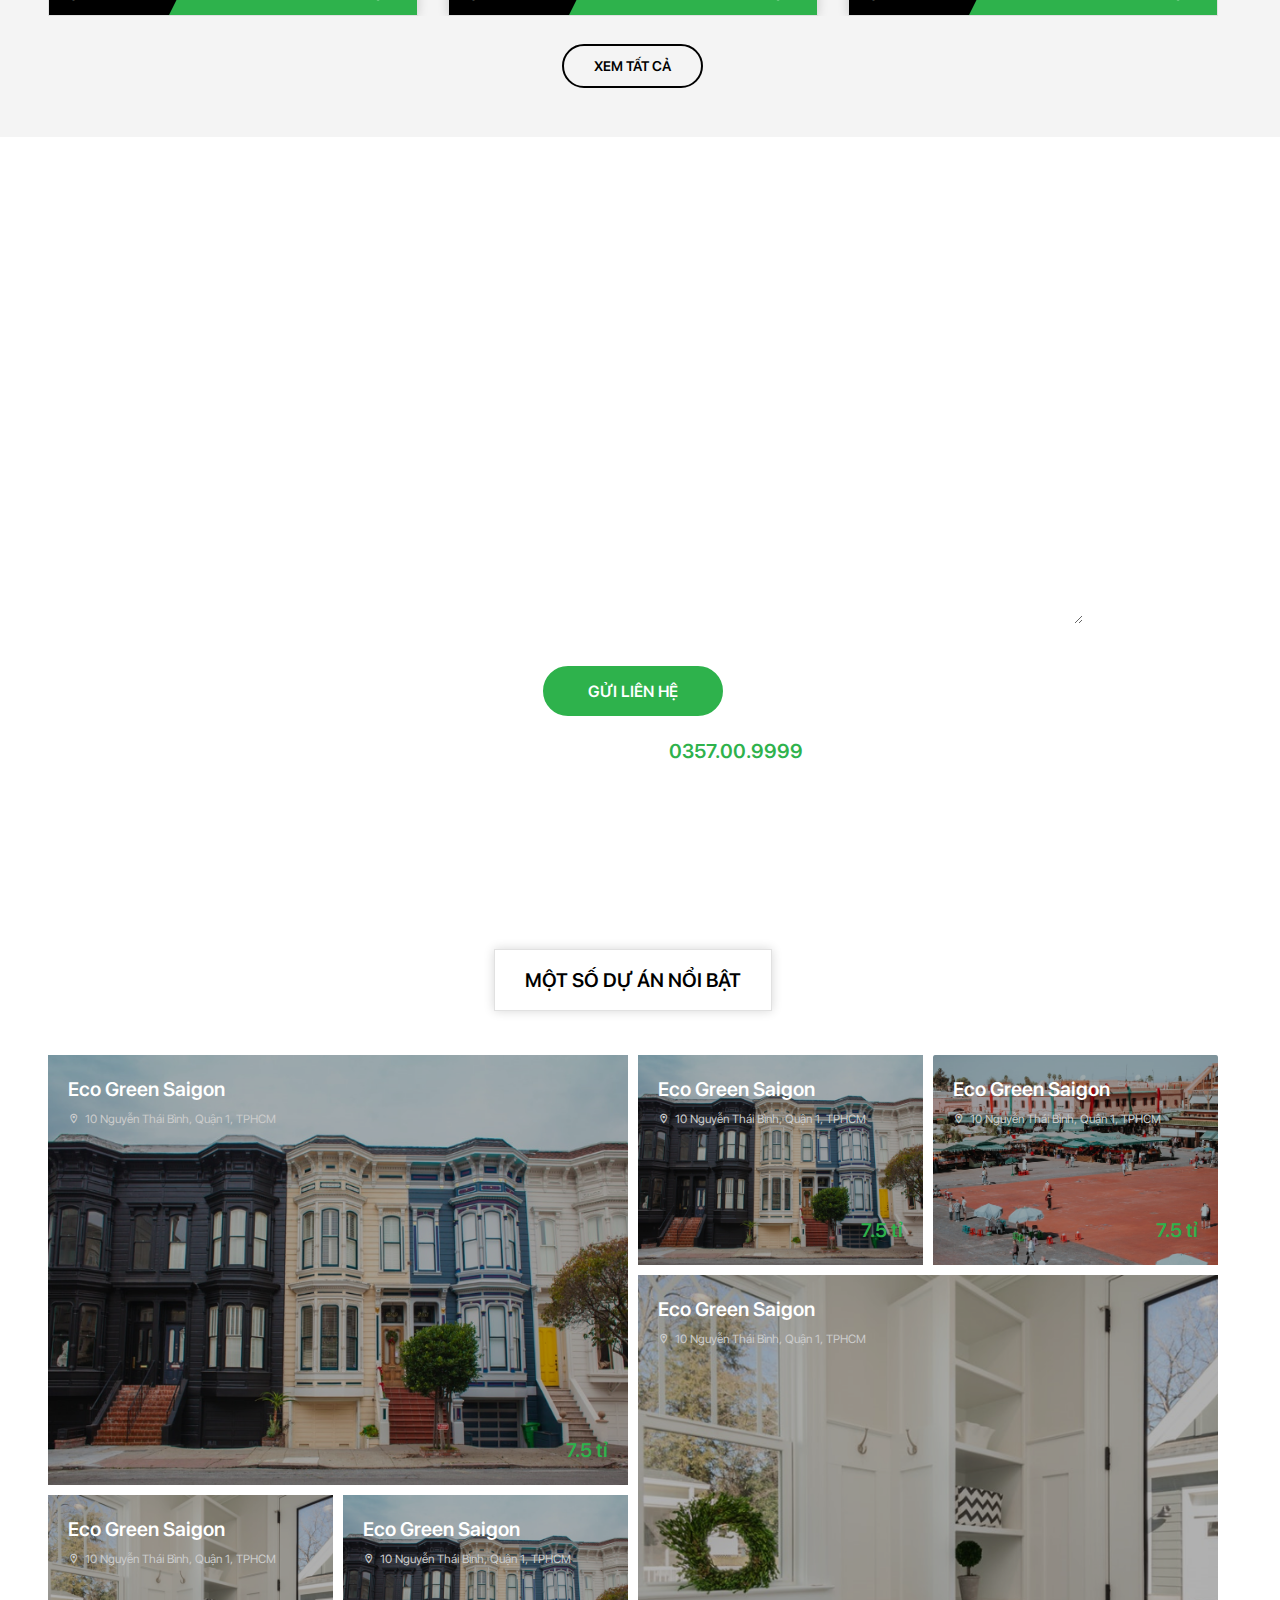
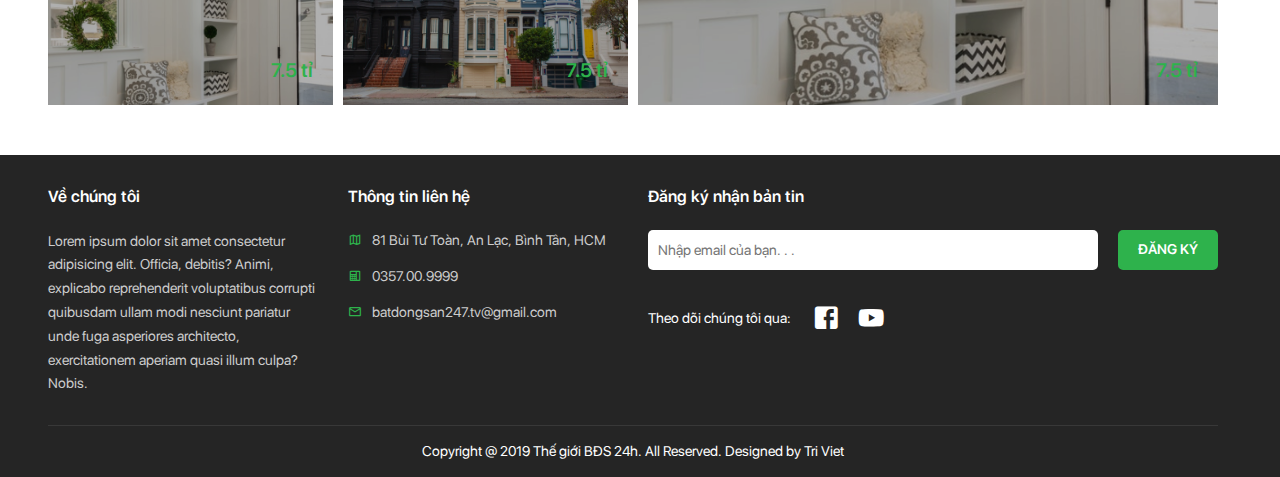
==== commit 88cb1f57: "Complete Final No.1" ====
--- a/view/index.html
+++ b/view/index.html
@@ -19,11 +19,13 @@
     <div class="go-top" title="Lên đầu trang"><span></span><span></span></div>
     <header>
       <section class="menu wow">
+        <div class="toggleMenu d-block d-md-none"><i class="mdi mdi-menu"></i></div>
+        <div class="search-btn d-block d-md-none"><i class="mdi mdi-magnify"></i></div>
         <div class="container">
           <div class="logo"><a href="index.html"><img src="../img/logo.png"/></a></div>
           <div class="main-menu">
             <ul class="nav">
-              <div class="nav-close"><i class="mdi mdi-close d-block d-xl-none"></i></div>
+              <div class="nav-close"><i class="mdi mdi-close d-block d-md-none"></i></div>
               <li class="nav-item"><a class="nav-link" href="index.html">Trang chủ</a></li>
               <li class="nav-item"><a class="nav-link" href="ban.html">
                    Bán<i class="mdi mdi-menu-down"></i></a>
@@ -504,68 +506,39 @@
       <div class="container">
         <div class="row">
           <div class="col-xl-3 col-lg-4 col-sm-6">
+            <div class="about">
+              <h4>
+                 Về chúng tôi<i class="mdi mdi-chevron-down"></i></h4>
+              <ul>
+                <p>Lorem ipsum dolor sit amet consectetur adipisicing elit. Officia, debitis? Animi, explicabo reprehenderit voluptatibus corrupti quibusdam ullam modi nesciunt pariatur unde fuga asperiores architecto, exercitationem aperiam quasi illum culpa? Nobis.</p>
+              </ul>
+            </div>
+          </div>
+          <div class="col-xl-3 col-lg-3 col-sm-6">
             <div class="contact">
               <h4>
-                 thông tin liên hệ<i class="mdi mdi-chevron-down"></i></h4>
+                 Thông tin liên hệ<i class="mdi mdi-chevron-down"></i></h4>
               <ul>
-                <li><i class="mdi mdi-map-outline"></i>192/41 (số cũ E29 ) Nguyễn Oanh, Cư Xá Ba Son P.17, Q. Gò Vấp, Tp.HCM </li>
-                <li><i class="mdi mdi-deskphone"></i>(028) 5446.5679 - 2200.9858 - 6275.9112</li>
-                <li><i class="mdi mdi-email-outline"></i>euromacvietnam@gmail.com</li>
-                <li><i class="mdi mdi-note-outline"></i>Mã số thuế: 4757654</li>
+                <li><i class="mdi mdi-map-outline"></i>81 Bùi Tư Toàn, An Lạc, Bình Tân, HCM</li>
+                <li><i class="mdi mdi-deskphone"></i>0357.00.9999</li>
+                <li><i class="mdi mdi-email-outline"></i>batdongsan247.tv@gmail.com</li>
               </ul>
             </div>
           </div>
-          <div class="col-xl-3 col-lg-4 col-sm-6">
-            <div class="link">
+          <div class="col-xl-6 col-lg-5 col-sm-12">
+            <div class="letter">
               <h4>
-                 Liên kết nhanh<i class="mdi mdi-chevron-down"></i></h4>
-              <ul>
-                <li><a href="index.html"><i class="mdi mdi-minus"></i>Trang chủ</a></li>
-                <li><a href="gioi-thieu.html"><i class="mdi mdi-minus"></i>Giới thiệu</a></li>
-                <li><a href="index.html"><i class="mdi mdi-minus"></i>Sản phẩm</a></li>
-                <li><a href="index.html"><i class="mdi mdi-minus"></i>Công trình</a></li>
-                <li><a href="index.html"><i class="mdi mdi-minus"></i>Xưởng</a></li>
-                <li><a href="index.html"><i class="mdi mdi-minus"></i>Tin mới</a></li>
-                <li><a href="index.html"><i class="mdi mdi-minus"></i>Tuyển dụng</a></li>
-                <li><a href="index.html"><i class="mdi mdi-minus"></i>Liên hệ</a></li>
-              </ul>
-            </div>
-          </div>
-          <div class="col-xl-2 col-lg-4 col-sm-6">
-            <div class="policy">
-              <h4>
-                 Chính sách<i class="mdi mdi-chevron-down"></i></h4>
-              <ul>
-                <li><a href="index.html"><i class="mdi mdi-minus"></i>Chính sách ưu đãi</a></li>
-                <li><a href="gioi-thieu.html"><i class="mdi mdi-minus"></i>Chính sách bảo mật</a></li>
-                <li><a href="index.html"><i class="mdi mdi-minus"></i>Chính sách ưu đãi</a></li>
-                <li><a href="index.html"><i class="mdi mdi-minus"></i>Chính sách ưu đãi</a></li>
-              </ul>
-            </div>
-          </div>
-          <div class="col-xl-4 col-lg-4 col-sm-6">
-            <div class="news">
-              <h4>
-                 tin mới<i class="mdi mdi-chevron-down"></i></h4>
-              <div class="box-news">
-                <div class="box-news-img"><a href="chi-tiet-tin-tuc.html"><img src="../img/news-1.png"/></a></div>
-                <div class="box-news-detail">
-                  <h5> <a href="chi-tiet-tin-tuc.html">Lorem, ipsum dolor sit amet consectetur adipisicing elit. Numquam, labore?</a></h5>
-                  <h4><i class="mdi mdi-calendar-outline"></i>20/04/2019</h4>
-                </div>
-              </div>
-              <div class="box-news">
-                <div class="box-news-img"><a href="chi-tiet-tin-tuc.html"><img src="../img/news-1.png"/></a></div>
-                <div class="box-news-detail">
-                  <h5> <a href="chi-tiet-tin-tuc.html">Lorem, ipsum dolor sit amet consectetur adipisicing elit. Numquam, labore?</a></h5>
-                  <h4><i class="mdi mdi-calendar-outline"></i>20/04/2019</h4>
-                </div>
-              </div>
+                 Đăng ký nhận bản tin<i class="mdi mdi-chevron-down"></i></h4>
+              <form action="">
+                <input type="text" placeholder="Nhập email của bạn. . ."/>
+                <button type="submit">đăng ký</button>
+              </form>
+              <h5>Theo dõi chúng tôi qua:<span><a href="#"><i class="mdi mdi-facebook-box"></i></a><a href="#"><i class="mdi mdi-youtube"></i></a></span></h5>
             </div>
           </div>
         </div>
         <div class="copyright text-center">
-          <h5>Copyright @ 2019 MỘC KIẾN QUỐC. All Reserved. Designed by Tri Viet</h5>
+          <h5>Copyright @ 2019 Thế giới BĐS 24h. All Reserved. Designed by Tri Viet</h5>
         </div>
       </div>
     </section>
--- a/css/layout.css
+++ b/css/layout.css
@@ -40,7 +40,12 @@
   font-size: 14px;
   background: white;
 }
-body h1, body h2, body h3, body h4, body h5, body h6 {
+body h1,
+body h2,
+body h3,
+body h4,
+body h5,
+body h6 {
   font-family: inherit;
   margin: 0;
   line-height: 1.5;
@@ -73,7 +78,7 @@
   transition: 0.3s;
 }
 body a:hover, body a:focus {
-  color: #2EB24C;
+  color: #2eb24c;
 }
 body ul {
   margin: 0;
@@ -98,7 +103,7 @@
   position: fixed;
   bottom: 15px;
   right: 15px;
-  background: #2EB24C;
+  background: #2eb24c;
   -webkit-transition: 500ms;
   transition: 500ms;
   z-index: 1000;
@@ -111,7 +116,7 @@
   box-shadow: 0 0 10px rgba(46, 178, 76, 0.5);
 }
 body .go-top:hover {
-  background: #2EB24C;
+  background: #2eb24c;
 }
 body .go-top:hover span:nth-child(1) {
   -webkit-transform: rotate(-35deg);
@@ -167,30 +172,29 @@
   margin-bottom: 10px;
   margin-top: 30px;
 }
-.pagination .page-item .page-link {
-  background: none;
-  border: 1px solid #666;
+.pagination .page-link {
   color: #585858;
   border-radius: 3px;
   -webkit-transition: 0.3s;
   transition: 0.3s;
   width: 40px;
   height: 40px;
-  font-size: 16px;
   text-align: center;
-  line-height: 25px;
-  font-weight: bold;
+  line-height: 38px;
   background: none;
-}
-.pagination .page-item .page-link:hover, .pagination .page-item .page-link:focus, .pagination .page-item .page-link.active {
-  background: #2EB24C;
+  padding: 0;
+  background: #e1e1e1;
+  margin-left: 3px;
+}
+.pagination .page-link:hover, .pagination .page-link:focus, .pagination .page-link.active {
+  background: #2eb24c;
   color: white;
 }
 
 .bread-crumb {
   color: black;
   margin-top: 15px;
-  margin-bottom: 30px;
+  margin-bottom: 40px;
   text-align: left;
 }
 .bread-crumb .breadcrumb {
@@ -210,10 +214,10 @@
   padding-right: 15px;
 }
 .bread-crumb .breadcrumb .breadcrumb-item:hover {
-  color: #2EB24C;
+  color: #2eb24c;
 }
 .bread-crumb .breadcrumb .breadcrumb-item.active {
-  color: #2EB24C;
+  color: #2eb24c;
 }
 
 .contact-page {
@@ -232,16 +236,17 @@
 .footer {
   background: #252525;
   color: white;
-  padding-top: 60px;
+  padding-top: 30px;
 }
 .footer .container {
   position: relative;
 }
+.footer p {
+  line-height: 1.7;
+  color: #ccc;
+}
 .footer h4 {
   margin-bottom: 20px;
-  padding-bottom: 5px;
-  border-bottom: 1px solid #383838;
-  text-transform: uppercase;
   font-weight: 600;
 }
 .footer h4 i {
@@ -255,7 +260,7 @@
 }
 .footer ul li i {
   margin-right: 10px;
-  color: #2EB24C;
+  color: #2eb24c;
   font-size: 14px;
 }
 .footer ul li a {
@@ -265,7 +270,7 @@
   font-size: 0.9em;
 }
 .footer ul li a:hover {
-  color: #2EB24C;
+  color: #2eb24c;
 }
 .footer i {
   font-size: 20px;
@@ -274,48 +279,46 @@
   transition: 0.3s;
 }
 .footer i:hover {
-  color: #2EB24C;
-}
-.footer .link ul li {
-  width: 49%;
+  color: #2eb24c;
+}
+.footer .letter form {
+  display: flex;
+}
+.footer .letter form button {
+  width: 100px;
+  height: 40px;
+  background: #2eb24c;
+  color: white;
+  border: 2px solid #2eb24c;
+  border-radius: 5px;
+  text-transform: uppercase;
+  font-weight: 600;
+  cursor: pointer;
+  transition: 0.3s;
+}
+.footer .letter form button:hover {
+  background: none;
+  color: #2eb24c;
+}
+.footer .letter form input {
+  width: calc(100% - 120px);
+  margin-right: 20px;
+  border-radius: 5px;
+  padding-left: 10px;
+  height: 40px;
+  border: 0;
+}
+.footer .letter h5 {
+  margin-top: 20px;
+}
+.footer .letter h5 span {
+  margin-left: 20px;
+  margin-top: -10px;
+}
+.footer .letter h5 span i {
+  font-size: 30px;
+  transform: translateY(6px);
   display: inline-block;
-}
-.footer .news .box-news {
-  margin-bottom: 10px;
-  display: flex;
-}
-.footer .news .box-news-img {
-  width: 100px;
-}
-.footer .news .box-news-img img {
-  transition: 0.3s;
-}
-.footer .news .box-news-img img:hover {
-  filter: brightness(0.7);
-}
-.footer .news .box-news-detail {
-  width: calc(100% - 110px);
-  margin-left: 10px;
-}
-.footer .news .box-news-detail h5 {
-  margin-bottom: 5px;
-}
-.footer .news .box-news-detail h5 a {
-  overflow: hidden;
-  display: -webkit-box;
-  -webkit-line-clamp: 2;
-  -webkit-box-orient: vertical;
-}
-.footer .news .box-news-detail h4 {
-  color: #2EB24C;
-  margin: 0;
-  border: 0;
-}
-.footer .news .box-news-detail h4 i {
-  display: inline-block;
-  float: none;
-  font-size: 16px;
-  margin-right: 10px;
 }
 .footer .copyright {
   margin-top: 15px;
@@ -323,7 +326,8 @@
   border-top: 1px solid #383838;
 }
 
-.selection_img_search, .selection_bubble_root {
+.selection_img_search,
+.selection_bubble_root {
   display: none;
 }
 
@@ -489,6 +493,21 @@
   position: relative;
   margin-bottom: 50px;
 }
+.slider.page-slider {
+  max-height: 250px;
+  overflow: hidden;
+  margin-bottom: 0;
+}
+.slider.page-slider .search {
+  padding-top: 20px;
+  margin-top: 20px;
+  border-top: 1px solid white;
+}
+.slider.page-slider .search.down.active {
+  padding: 0;
+  border: 0;
+  margin: 0;
+}
 .slider img {
   filter: brightness(0.5);
 }
@@ -713,10 +732,14 @@
 }
 
 .box-rent {
-  background: white;
   border-radius: 5px;
   position: relative;
   margin-top: 10px;
+  background: white;
+  border: 1px solid #e1e1e1;
+  box-shadow: 0 3px 6px rgba(0, 0, 0, 0.16);
+  -webkit-box-shadow: 0 0 10px rgba(0, 0, 0, 0.16);
+  border: 0;
 }
 .box-rent-date {
   position: absolute;
@@ -794,6 +817,14 @@
 }
 .box-rent-detail h5 i {
   padding-right: 10px;
+}
+.box-rent-detail p {
+  color: #585858;
+  overflow: hidden;
+  display: -webkit-box;
+  -webkit-line-clamp: 2;
+  -webkit-box-orient: vertical;
+  margin: 0;
 }
 .box-rent-detail-option span {
   padding: 5px 10px;
@@ -811,6 +842,24 @@
   color: white;
   background: #2EB24C;
 }
+.box-rent p a {
+  font-weight: 600;
+  text-transform: uppercase;
+  padding: 10px 30px;
+  background: #2EB24C;
+  color: white;
+  border-radius: 30px;
+  margin-top: 20px;
+  margin-left: 20px;
+  text-align: center;
+  display: block;
+  width: 150px;
+  border: 2px solid #2EB24C;
+}
+.box-rent p a:hover {
+  background: none;
+  color: #2EB24C;
+}
 .box-rent-price {
   padding: 20px;
   height: 70px;
@@ -1196,6 +1245,121 @@
   font-weight: 600;
 }
 
+.page-content {
+  margin-bottom: 30px;
+}
+.page-content .box-project img {
+  transition: 0.3s;
+}
+.page-content .box-project:hover img {
+  transform: scale(1.2);
+}
+
+.page-zone {
+  display: grid;
+  grid-template-columns: repeat(3, 1fr);
+  grid-gap: 30px;
+}
+
+.page-detail {
+  margin-bottom: 30px;
+}
+.page-detail-zone {
+  color: #585858;
+}
+.page-detail-zone h3 {
+  font-weight: 600;
+  margin-bottom: 10px;
+  color: black;
+}
+.page-detail-zone h5 {
+  margin-bottom: 10px;
+  color: black;
+}
+.page-detail-zone h5 i {
+  color: #2EB24C;
+  margin-right: 5px;
+}
+.page-detail-zone img {
+  margin-bottom: 20px;
+  width: auto;
+}
+
+.page-project img {
+  width: auto;
+  margin-bottom: 20px;
+}
+.page-project h3 {
+  margin-bottom: 20px;
+  font-weight: 600;
+}
+.page-project ul.nav-tabs {
+  display: flex;
+  flex-wrap: nowrap;
+  border: 0;
+  margin-bottom: 30px;
+}
+.page-project ul.nav-tabs.active {
+  position: fixed;
+  width: 100%;
+  top: 60px;
+  left: 0;
+  z-index: 980;
+  background: white;
+  border: 1px solid #e1e1e1;
+  box-shadow: 0 3px 6px rgba(0, 0, 0, 0.16);
+  -webkit-box-shadow: 0 0 10px rgba(0, 0, 0, 0.16);
+  border: 0;
+}
+.page-project ul.nav-tabs li {
+  width: 100%;
+  text-align: center;
+  border: 1px solid #e1e1e1;
+  border-right: 0;
+  color: black;
+  margin: 0;
+}
+.page-project ul.nav-tabs li:last-child {
+  border-right: 1px solid #e1e1e1;
+}
+.page-project ul.nav-tabs li a {
+  border: 0;
+  text-transform: uppercase;
+  border-radius: 0;
+  font-weight: 500;
+  padding: 0.5rem 0;
+}
+.page-project ul.nav-tabs li .active {
+  background: #2EB24C;
+  color: white;
+  border: 0;
+}
+.page-project ul.nav-tabs li i {
+  display: block;
+  font-size: 20px;
+  margin-bottom: 5px;
+}
+.page-project .tab-content h3 {
+  text-align: center;
+  margin-bottom: 40px;
+  margin-top: 40px;
+}
+.page-project .tab-content h3 a {
+  padding: 15px 40px;
+  text-transform: uppercase;
+  font-weight: 600;
+  background: white;
+  border: 1px solid #e1e1e1;
+  box-shadow: 0 3px 6px rgba(0, 0, 0, 0.16);
+  -webkit-box-shadow: 0 0 10px rgba(0, 0, 0, 0.16);
+  cursor: default;
+  background: #2EB24C;
+  color: white;
+}
+.page-project .tab-content h3 a:hover {
+  color: white;
+}
+
 @media (max-width: 1200px) {
   body {
     margin-left: 15px;
@@ -1206,11 +1370,115 @@
     max-width: calc(100% - 30px);
   }
 
+  .rent-suggest .box-suggest {
+    max-height: calc(100vw / 3 - 130px);
+  }
+
+  .box-rent-img {
+    max-height: calc(100vw / 3 - 150px);
+  }
+
+  .box-sale-img {
+    max-height: calc(100vw / 3 - 60px);
+  }
+
+  .project-zone {
+    height: calc(100vw / 2);
+  }
+}
+@media (max-width: 992px) {
+  .menu .logo {
+    width: 100px;
+  }
+  .menu .logo img {
+    max-height: 40px;
+  }
+
+  .menu .main-menu {
+    width: calc(100% - 100px);
+  }
+  .menu .main-menu .nav li {
+    padding: 9px 0;
+  }
+  .menu .main-menu .nav li a {
+    padding: 22px 12px;
+  }
+
+  .rent-suggest .box-suggest {
+    max-height: calc(100vw / 2 - 145px);
+  }
+
+  .box-rent-img {
+    max-height: calc(100vw / 2 - 150px);
+  }
+
+  .box-sale-img {
+    max-height: calc(100vw / 2 - 30px);
+  }
+
+  .project-zone {
+    height: 100vw;
+    grid-template-areas: "box1 box2" "box3 box4" "box5 box6";
+  }
+
+  .page-zone {
+    grid-template-columns: repeat(2, 1fr);
+  }
+
+  .page-project ul.nav-tabs {
+    flex-wrap: wrap;
+  }
+  .page-project ul.nav-tabs li {
+    width: calc(100% / 3);
+    border-bottom: 0;
+  }
+  .page-project ul.nav-tabs li:nth-child(3), .page-project ul.nav-tabs li:nth-child(6), .page-project ul.nav-tabs li:nth-child(9) {
+    border-right: 1px solid #e1e1e1;
+  }
+  .page-project ul.nav-tabs li:nth-child(7), .page-project ul.nav-tabs li:nth-child(8), .page-project ul.nav-tabs li:nth-child(9) {
+    border-bottom: 1px solid #e1e1e1;
+  }
+  .page-project ul.nav-tabs.active {
+    flex-wrap: nowrap;
+  }
+  .page-project ul.nav-tabs.active li {
+    width: 100%;
+    border: 1px solid #e1e1e1;
+    border-right: 0;
+  }
+  .page-project ul.nav-tabs.active li i {
+    margin: 0;
+  }
+  .page-project ul.nav-tabs.active li a span {
+    display: none;
+  }
+}
+@media (max-width: 767px) {
+  .rent-suggest .box-suggest {
+    max-height: calc(100vw / 2 - 130px);
+  }
+
+  .box-rent-img {
+    max-height: calc(100vw / 2 - 125px);
+  }
+
+  .box-sale-img {
+    max-height: calc(100vw / 2 - 15px);
+  }
+
+  article {
+    padding-top: 60px;
+  }
+
+  .slider img {
+    filter: brightness(1);
+  }
+
   .toggleMenu {
     display: block;
     position: fixed;
     right: 15px;
-    top: 5px;
+    top: 8px;
     z-index: 10;
     color: white;
   }
@@ -1218,9 +1486,21 @@
     font-size: 26px;
   }
 
+  .search-btn {
+    display: block;
+    position: fixed;
+    right: 55px;
+    top: 10px;
+    z-index: 10;
+    color: white;
+  }
+  .search-btn i {
+    font-size: 26px;
+  }
+
   .menu {
     height: auto;
-    background: white;
+    background: black;
     position: fixed;
     top: 0;
   }
@@ -1243,7 +1523,7 @@
   .menu .main-menu .nav {
     display: block;
     text-align: left;
-    background: white;
+    background: #252525;
     position: absolute;
     width: 300px;
     -webkit-transform: translate(-300px, 0);
@@ -1296,6 +1576,7 @@
     height: auto;
     position: fixed;
     z-index: 1000;
+    left: 0;
   }
   .menu .main-menu .nav li ul:hover::before {
     display: none;
@@ -1307,6 +1588,8 @@
     top: -33px;
     left: 15px;
     color: #2EB24C;
+    transform: none;
+    border: 0;
   }
   .menu .main-menu .nav li ul li {
     width: 100%;
@@ -1323,49 +1606,82 @@
     font-size: 24px;
     top: 5px;
     right: 10px;
-    color: black;
-  }
-
-  .rent-suggest .box-suggest {
-    max-height: calc(100vw / 3 - 130px);
-  }
-
-  .box-rent-img {
-    max-height: calc(100vw / 3 - 150px);
-  }
-
-  .box-sale-img {
-    max-height: calc(100vw / 3 - 60px);
-  }
-
-  .project-zone {
-    height: calc(100vw / 2);
-  }
-}
-@media (max-width: 992px) {
-  .rent-suggest .box-suggest {
-    max-height: calc(100vw / 2 - 145px);
-  }
-
-  .box-rent-img {
-    max-height: calc(100vw / 2 - 150px);
-  }
-
-  .box-sale-img {
-    max-height: calc(100vw / 2 - 30px);
-  }
-}
-@media (max-width: 767px) {
-  .rent-suggest .box-suggest {
-    max-height: calc(100vw / 2 - 130px);
-  }
-
-  .box-rent-img {
-    max-height: calc(100vw / 2 - 125px);
-  }
-
-  .box-sale-img {
-    max-height: calc(100vw / 2 - 15px);
+    color: white;
+  }
+
+  .search {
+    position: fixed;
+    top: 60px;
+    left: 0;
+    width: 100%;
+    height: auto;
+    transform: none;
+    background: #252525;
+    padding-top: 10px;
+    transform: translateY(-100%);
+    transition: 0.3s;
+  }
+  .search.active {
+    position: fixed;
+    top: 60px;
+    left: 0;
+    width: 100%;
+    height: auto;
+    transform: none;
+    background: #252525;
+    padding-top: 10px;
+    transform: translateY(-100%);
+  }
+  .search.active form {
+    height: auto;
+    margin-top: 0;
+  }
+  .search.active.down {
+    position: fixed;
+    top: 60px;
+    left: 0;
+    width: 100%;
+    height: auto;
+    transform: none;
+    background: #252525;
+    padding-top: 10px;
+    transform: translateY(-100%);
+  }
+  .search.active.mobile {
+    transform: none;
+    opacity: 1;
+    z-index: 999;
+  }
+  .search.mobile {
+    transform: none;
+    opacity: 1;
+    z-index: 999;
+  }
+  .search h1 {
+    display: none;
+  }
+  .search form {
+    display: block;
+    height: auto;
+    border-radius: 0;
+    background: none;
+  }
+  .search input, .search select, .search button {
+    width: 100%;
+    border-radius: 0;
+    margin-bottom: 15px;
+    height: 40px;
+  }
+
+  .page-zone {
+    grid-gap: 15px;
+  }
+
+  .slider.page-slider .search {
+    margin: 0;
+    padding: 0;
+    padding-top: 15px;
+    border: 0;
   }
 }
 @media (max-width: 575px) {
@@ -1397,6 +1713,45 @@
   .box-sale-img {
     max-height: calc(100vw);
   }
+
+  .project-zone {
+    height: auto;
+    grid-template-areas: "box1" "box2" "box3" "box4" "box5" "box6";
+    grid-gap: 15px;
+  }
+
+  .sale .owl-theme .owl-nav button.owl-next {
+    right: -15px;
+    font-size: 50px;
+  }
+
+  .sale .owl-theme .owl-nav button.owl-prev {
+    left: -15px;
+    font-size: 50px;
+  }
+
+  .contact-home {
+    padding-bottom: 50px;
+  }
+  .contact-home input {
+    width: 100%;
+    margin: 0;
+    margin-bottom: 30px;
+  }
+  .contact-home h1 {
+    font-size: 1.5em;
+  }
+
+  .sale {
+    margin-bottom: -30px;
+    z-index: 10;
+    position: relative;
+  }
+
+  .page-zone {
+    grid-template-columns: 1fr;
+    grid-gap: 30px;
+  }
 }
 @media (max-width: 450px) {
   .slider .owl-theme .owl-dots {
